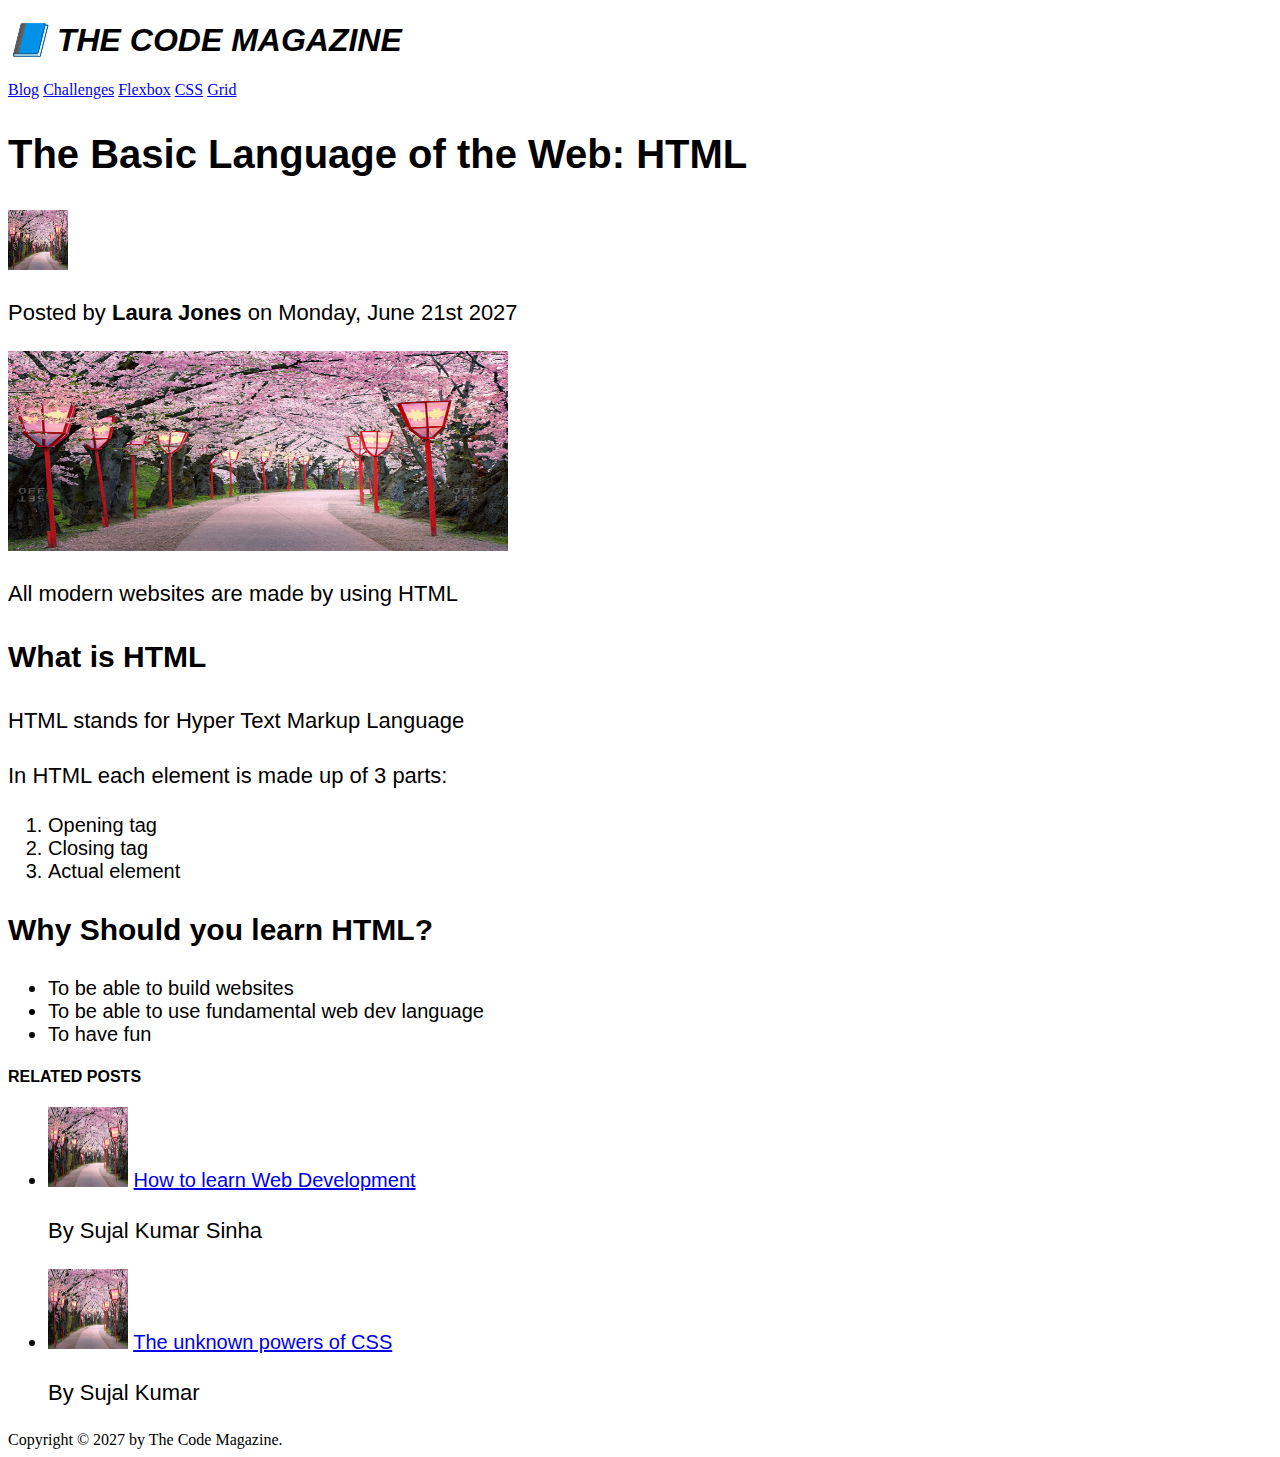
==== jonas course/css basic project/index.html @ e621331d "basic layout and styling" ====
<!DOCTYPE html>
<html lang="en">
  <head>
    <meta charset="UTF-8" />
    <meta http-equiv="X-UA-Compatible" content="IE=edge" />
    <meta name="viewport" content="width=device-width, initial-scale=1.0" />
    <title>Document</title>
    <link rel="stylesheet" href="style.css" />
  </head>
  <body>
    <header>
      <h1>&#128216; The Code Magazine</h1>
      <nav>
        <a href="slfj">Blog</a>
        <a href="slfj">Challenges</a>
        <a href="slfj">Flexbox</a>
        <a href="slfj">CSS</a>
        <a href="slfj">Grid</a>
      </nav>
    </header>
    <article>
      <header>
        <h2>The Basic Language of the Web: HTML</h2>
        <img
          src="/first_project/cherry blossoms.jpeg"
          alt="Author picture"
          height="60"
          width="60"
        />
        <p>Posted by<strong> Laura Jones </strong>on Monday, June 21st 2027</p>
      </header>
      <img
        src="cherry blossoms.jpeg"
        alt="Main picture of the article"
        width="500"
        height="200"
      />
      <p>All modern websites are made by using HTML</p>
      <h3>What is HTML</h3>
      <p>HTML stands for Hyper Text Markup Language</p>
      <p>In HTML each element is made up of 3 parts:</p>
      <ol>
        <li>Opening tag</li>
        <li>Closing tag</li>
        <li>Actual element</li>
      </ol>
      <h3>Why Should you learn HTML?</h3>
      <ul>
        <li>To be able to build websites</li>
        <li>To be able to use fundamental web dev language</li>
        <li>To have fun</li>
      </ul>
      <h4>Related Posts</h4>
      <ul>
        <li>
          <img
            src="cherry blossoms.jpeg"
            alt="picture of a tree"
            width="80"
            height="80"
          />
          <a href="sljfdl">How to learn Web Development</a>
        </li>
        <p>By Sujal Kumar Sinha</p>
        <li>
          <img
            src="cherry blossoms.jpeg"
            alt="picture of a tree"
            width="80"
            height="80"
          />
          <a href="sljds"> The unknown powers of CSS </a>
          <p>By Sujal Kumar</p>
        </li>
      </ul>
    </article>
    <footer>Copyright &#169; 2027 by The Code Magazine.</footer>
  </body>
</html>
---- jonas course/css basic project/style.css ----
h1 {
  font-family: sans-serif;
  text-transform: uppercase;
  font-style: italic;
}

h2 {
  font-size: 40px;
  font-family: sans-serif;
}

p {
  font-size: 22px;
  font-family: sans-serif;
  line-height: 1.5;
}

h3 {
  font-size: 30px;
  font-family: sans-serif;
}

h4 {
  fontsize: 20px;
  font-family: sans-serif;
  text-transform: uppercase;
}

li {
  font-size: 20px;
  font-family: sans-serif;
}
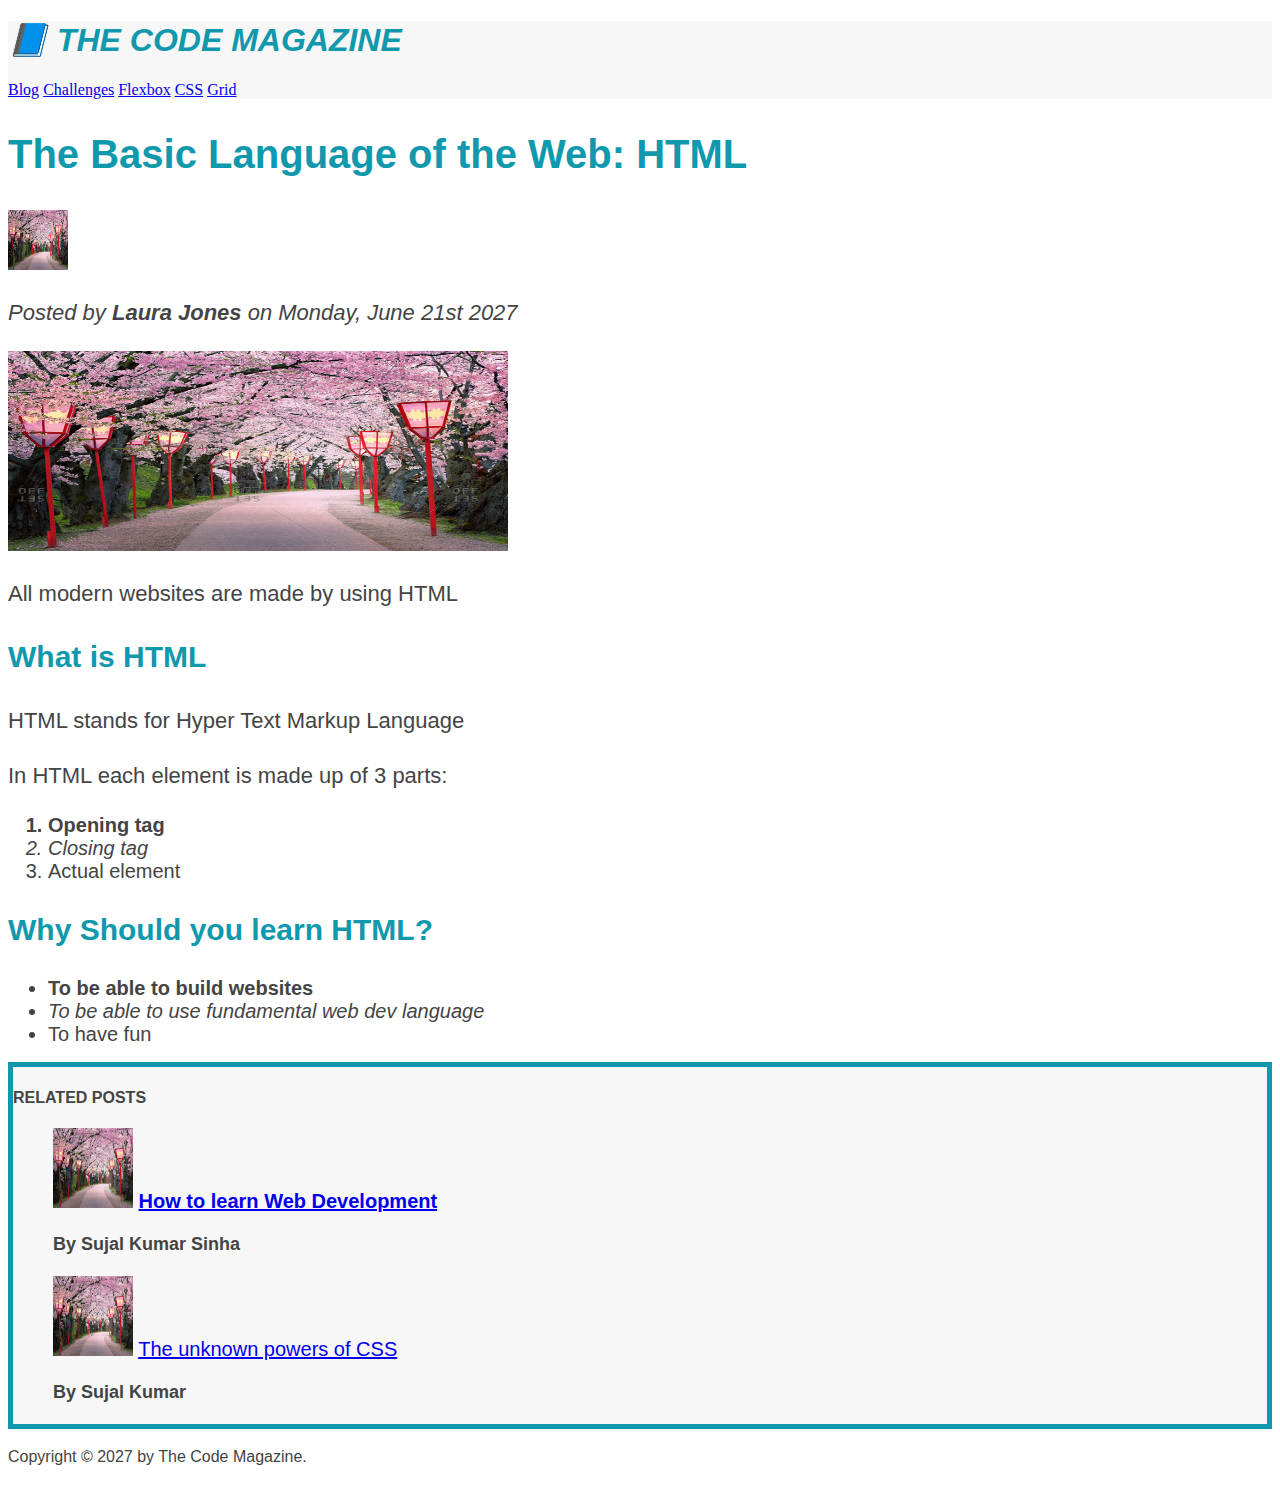
==== commit 3c1cebf5: "selecting elements by id , class etc" ====
--- a/jonas course/css basic project/index.html
+++ b/jonas course/css basic project/index.html
@@ -8,7 +8,7 @@
     <link rel="stylesheet" href="style.css" />
   </head>
   <body>
-    <header>
+    <header class="main-header">
       <h1>&#128216; The Code Magazine</h1>
       <nav>
         <a href="slfj">Blog</a>
@@ -27,14 +27,17 @@
           height="60"
           width="60"
         />
-        <p>Posted by<strong> Laura Jones </strong>on Monday, June 21st 2027</p>
+        <p id="author">
+          Posted by<strong> Laura Jones </strong>on Monday, June 21st 2027
+        </p>
+        <img
+          src="cherry blossoms.jpeg"
+          alt="Main picture of the article"
+          width="500"
+          height="200"
+        />
       </header>
-      <img
-        src="cherry blossoms.jpeg"
-        alt="Main picture of the article"
-        width="500"
-        height="200"
-      />
+
       <p>All modern websites are made by using HTML</p>
       <h3>What is HTML</h3>
       <p>HTML stands for Hyper Text Markup Language</p>
@@ -50,8 +53,9 @@
         <li>To be able to use fundamental web dev language</li>
         <li>To have fun</li>
       </ul>
+      <aside>
       <h4>Related Posts</h4>
-      <ul>
+      <ul class="related">
         <li>
           <img
             src="cherry blossoms.jpeg"
@@ -61,7 +65,7 @@
           />
           <a href="sljfdl">How to learn Web Development</a>
         </li>
-        <p>By Sujal Kumar Sinha</p>
+        <p class="related-author">By Sujal Kumar Sinha</p>
         <li>
           <img
             src="cherry blossoms.jpeg"
@@ -70,10 +74,13 @@
             height="80"
           />
           <a href="sljds"> The unknown powers of CSS </a>
-          <p>By Sujal Kumar</p>
+          <p class="related-author">By Sujal Kumar</p>
         </li>
       </ul>
     </article>
-    <footer>Copyright &#169; 2027 by The Code Magazine.</footer>
+  </aside>
+    <footer>
+      <p id="copyright">Copyright &#169; 2027 by The Code Magazine.</p>
+    </footer>
   </body>
 </html>
--- a/jonas course/css basic project/style.css
+++ b/jonas course/css basic project/style.css
@@ -1,32 +1,95 @@
+/* instead of giving the same font to each element we can just select all of them and style them at once */
+
+h1,
+h2,
+h3,
+h4,
+p,
+li {
+  font-family: sans-serif;
+  color: #444;
+}
+
+h1,
+h2,
+h3 {
+  color: #1098ad;
+}
+
 h1 {
-  font-family: sans-serif;
   text-transform: uppercase;
   font-style: italic;
 }
 
 h2 {
   font-size: 40px;
-  font-family: sans-serif;
 }
 
 p {
   font-size: 22px;
-  font-family: sans-serif;
+
   line-height: 1.5;
 }
 
 h3 {
   font-size: 30px;
-  font-family: sans-serif;
 }
 
 h4 {
   fontsize: 20px;
-  font-family: sans-serif;
+
   text-transform: uppercase;
 }
 
 li {
   font-size: 20px;
-  font-family: sans-serif;
 }
+
+/* footer p {
+  font-size: 16px;
+} */
+
+/* header p {
+  font-style: italic;
+} */
+
+/* slecting by id */
+/* id can only be used once , to use same id for multiple elements we use class  */
+#author {
+  font-style: italic;
+}
+
+#copyright {
+  font-size: 16px;
+}
+
+/* selecting by class */
+
+.related-author {
+  font-size: 18px;
+  font-weight: bold;
+}
+
+.related {
+  list-style: none;
+  /* remove bullet points */
+}
+
+.main-header {
+  background-color: #f7f7f7;
+}
+
+aside {
+  background-color: #f7f7f7;
+  border: 5px solid #1098ad;
+  /* border-top: 5px solid #1098ad; */
+  /* border-bottom: 5px solid #1098ad; */
+}
+
+/* pseudo class */
+li:first-child {
+  font-weight: bold;
+}
+li:nth-child(2) {
+  font-style: italic;
+}
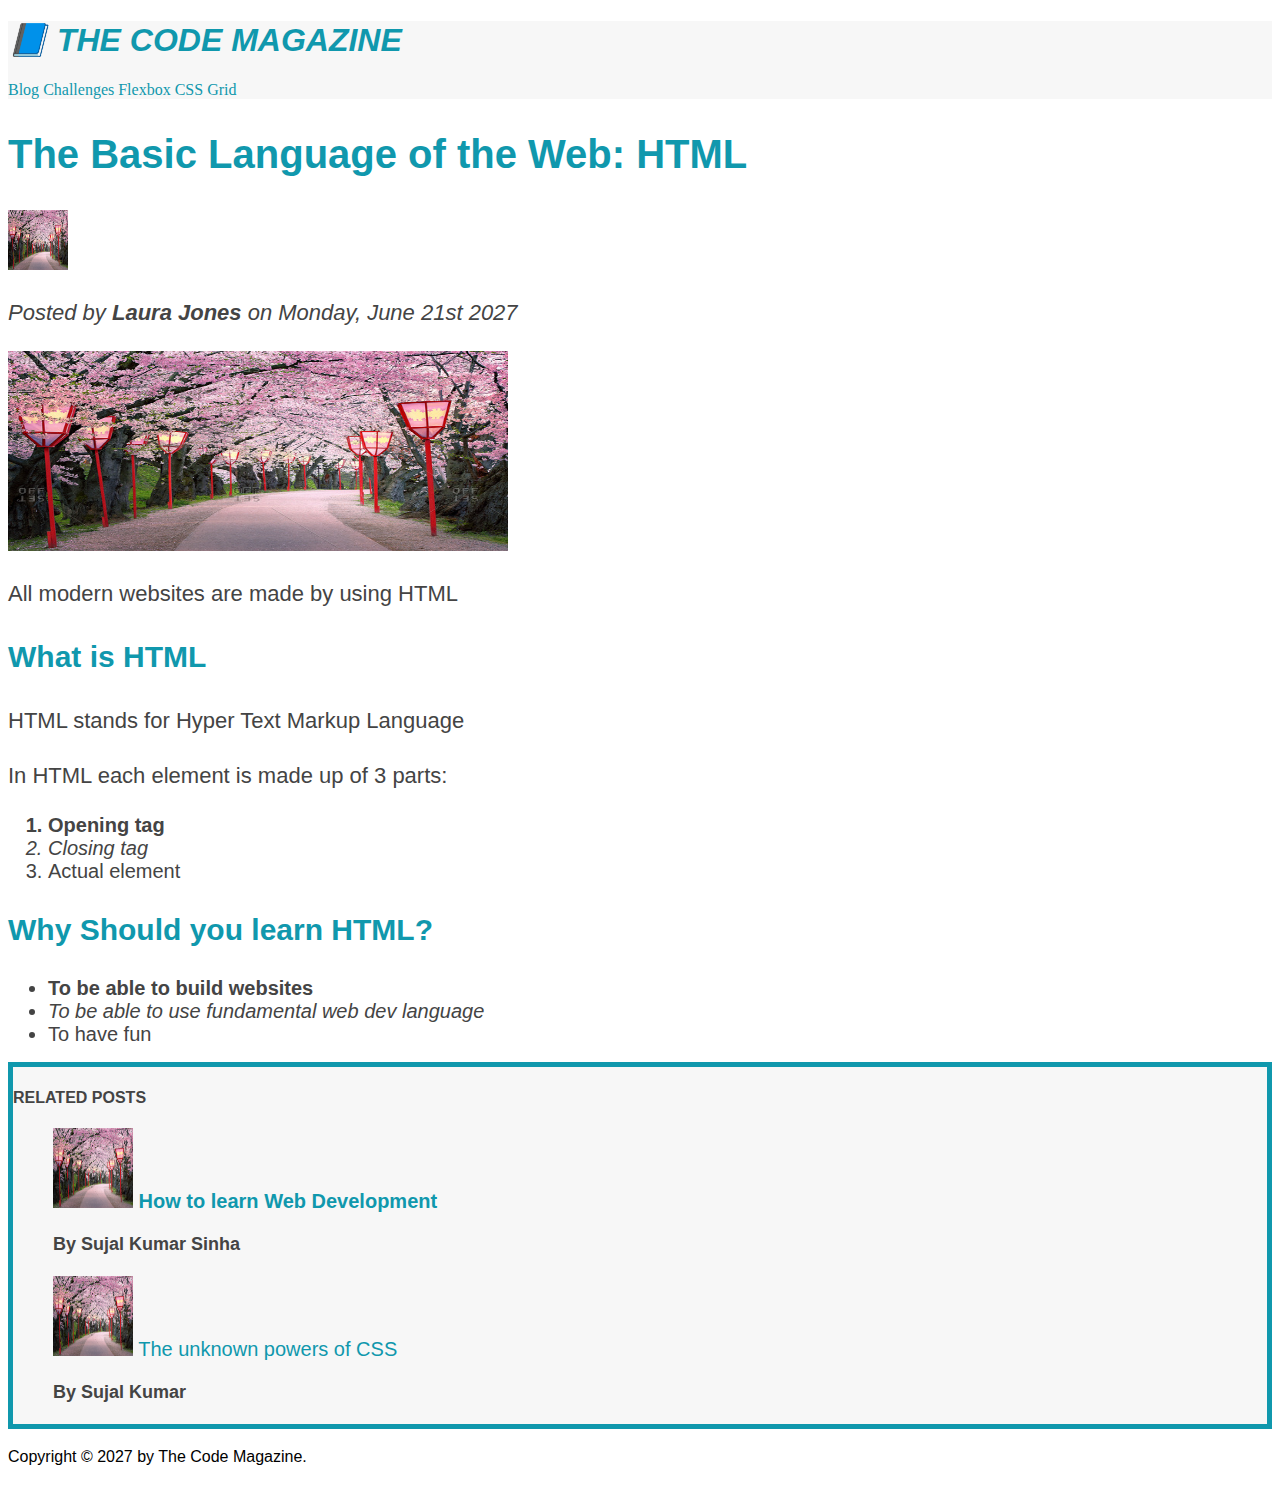
==== commit bd7b88d9: "selectors hirearchy" ====
--- a/jonas course/css basic project/index.html
+++ b/jonas course/css basic project/index.html
@@ -80,7 +80,7 @@
     </article>
   </aside>
     <footer>
-      <p id="copyright">Copyright &#169; 2027 by The Code Magazine.</p>
+      <p id="copyright" class="copyright text">Copyright &#169; 2027 by The Code Magazine.</p>
     </footer>
   </body>
 </html>
--- a/jonas course/css basic project/style.css
+++ b/jonas course/css basic project/style.css
@@ -93,3 +93,40 @@
 li:nth-child(2) {
   font-style: italic;
 }
+
+/* styling links*/
+/* orer is like LVHA */
+a:link {
+  color: #1098ad;
+  text-decoration: none;
+}
+
+a:visited {
+  color: #1098ad;
+}
+
+a:hover {
+  color: red;
+  font-weight: bold;
+  text-decoration: underline wavy #444;
+}
+a:active {
+  background-color: aquamarine;
+}
+
+/* resolving conflicts */
+
+#copyright {
+  color: black;
+}
+.copyright {
+  color: yellow;
+}
+
+.text {
+  color: green;
+}
+
+footer {
+  color: red;
+}
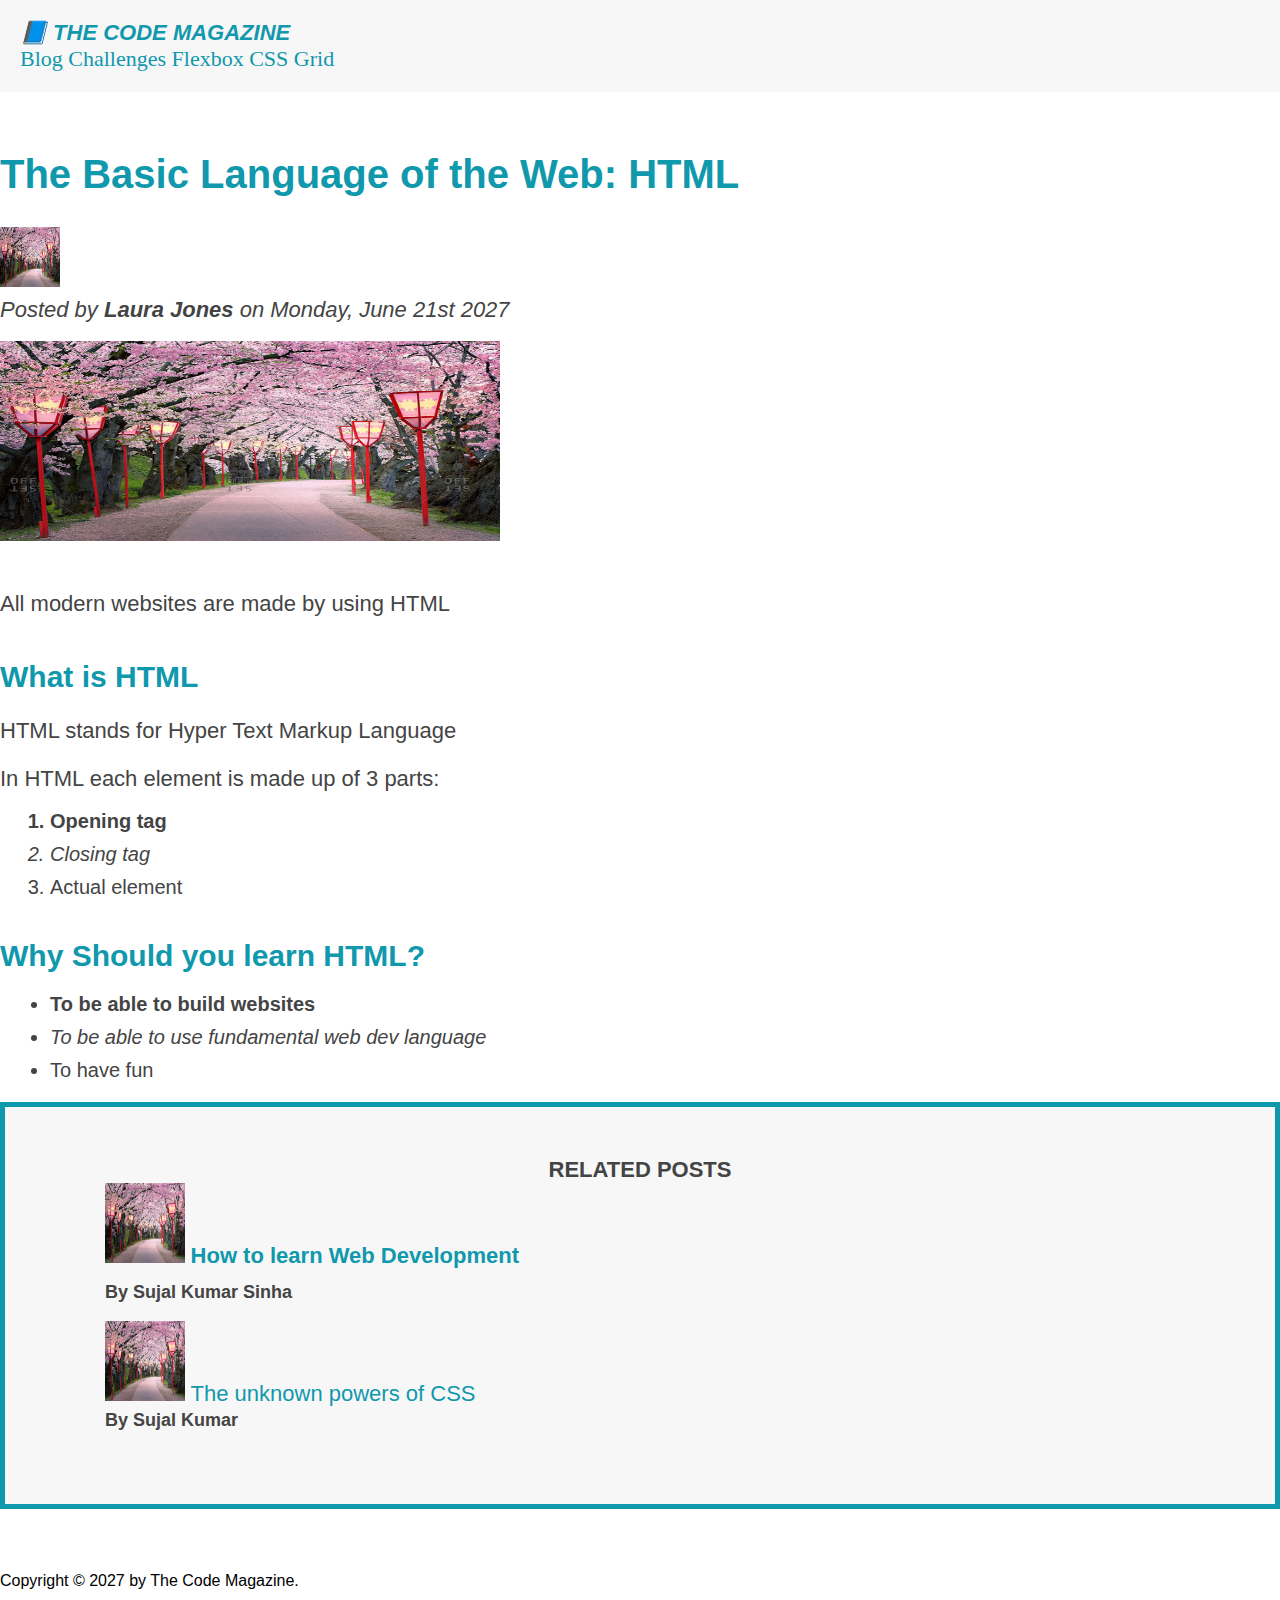
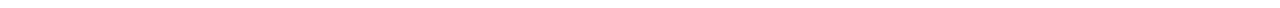
==== commit 03f65f9d: "margins and paddings" ====
--- a/jonas course/css basic project/index.html
+++ b/jonas course/css basic project/index.html
@@ -19,7 +19,8 @@
       </nav>
     </header>
     <article>
-      <header>
+       
+        <header  class="post-header">
         <h2>The Basic Language of the Web: HTML</h2>
         <img
           src="/first_project/cherry blossoms.jpeg"
--- a/jonas course/css basic project/style.css
+++ b/jonas course/css basic project/style.css
@@ -1,3 +1,8 @@
+* {
+  margin: 0;
+  padding: 0;
+}
+
 /* instead of giving the same font to each element we can just select all of them and style them at once */
 
 h1,
@@ -8,6 +13,29 @@
 li {
   font-family: sans-serif;
   color: #444;
+}
+
+.main-header {
+  background-color: #f7f7f7;
+  padding: 20px;
+  margin-bottom: 60px;
+}
+
+.post-header {
+  margin-bottom: 40px;
+}
+
+article {
+  margin-bottom: 60px;
+}
+aside {
+  background-color: #f7f7f7;
+  border: 5px solid #1098ad;
+  /* border-top: 5px solid #1098ad; */
+  /* border-bottom: 5px solid #1098ad; */
+  /* padding-top: 50px;
+  padding-bottom: 50px; */
+  padding: 50px 50px;
 }
 
 h1,
@@ -23,26 +51,39 @@
 
 h2 {
   font-size: 40px;
+  margin-bottom: 30px;
 }
 
 p {
   font-size: 22px;
-
+  margin-bottom: 15px;
   line-height: 1.5;
 }
 
 h3 {
   font-size: 30px;
+  margin-bottom: 20px;
+  margin-top: 40px;
 }
 
 h4 {
   fontsize: 20px;
-
+  text-align: center;
   text-transform: uppercase;
 }
 
+ul,
+ol {
+  margin-left: 50px;
+  margin-bottom: 20px;
+}
 li {
   font-size: 20px;
+  margin-bottom: 10px;
+}
+
+li:last-child {
+  margin-bottom: 0;
 }
 
 /* footer p {
@@ -73,17 +114,6 @@
 .related {
   list-style: none;
   /* remove bullet points */
-}
-
-.main-header {
-  background-color: #f7f7f7;
-}
-
-aside {
-  background-color: #f7f7f7;
-  border: 5px solid #1098ad;
-  /* border-top: 5px solid #1098ad; */
-  /* border-bottom: 5px solid #1098ad; */
 }
 
 /* pseudo class */
@@ -130,3 +160,16 @@
 footer {
   color: red;
 }
+/* 
+Inheritance is present in css but its preference order is very low so it gets overwritten very easily when a other selector styles that element */
+
+body {
+  color: red;
+}
+/* all the properties of body gets inherited to the child elments of the body , properties like border top doesnt get passed down to the child */
+
+/* the universal selector , it has lowest priority */
+
+* {
+  font-size: 22px;
+}
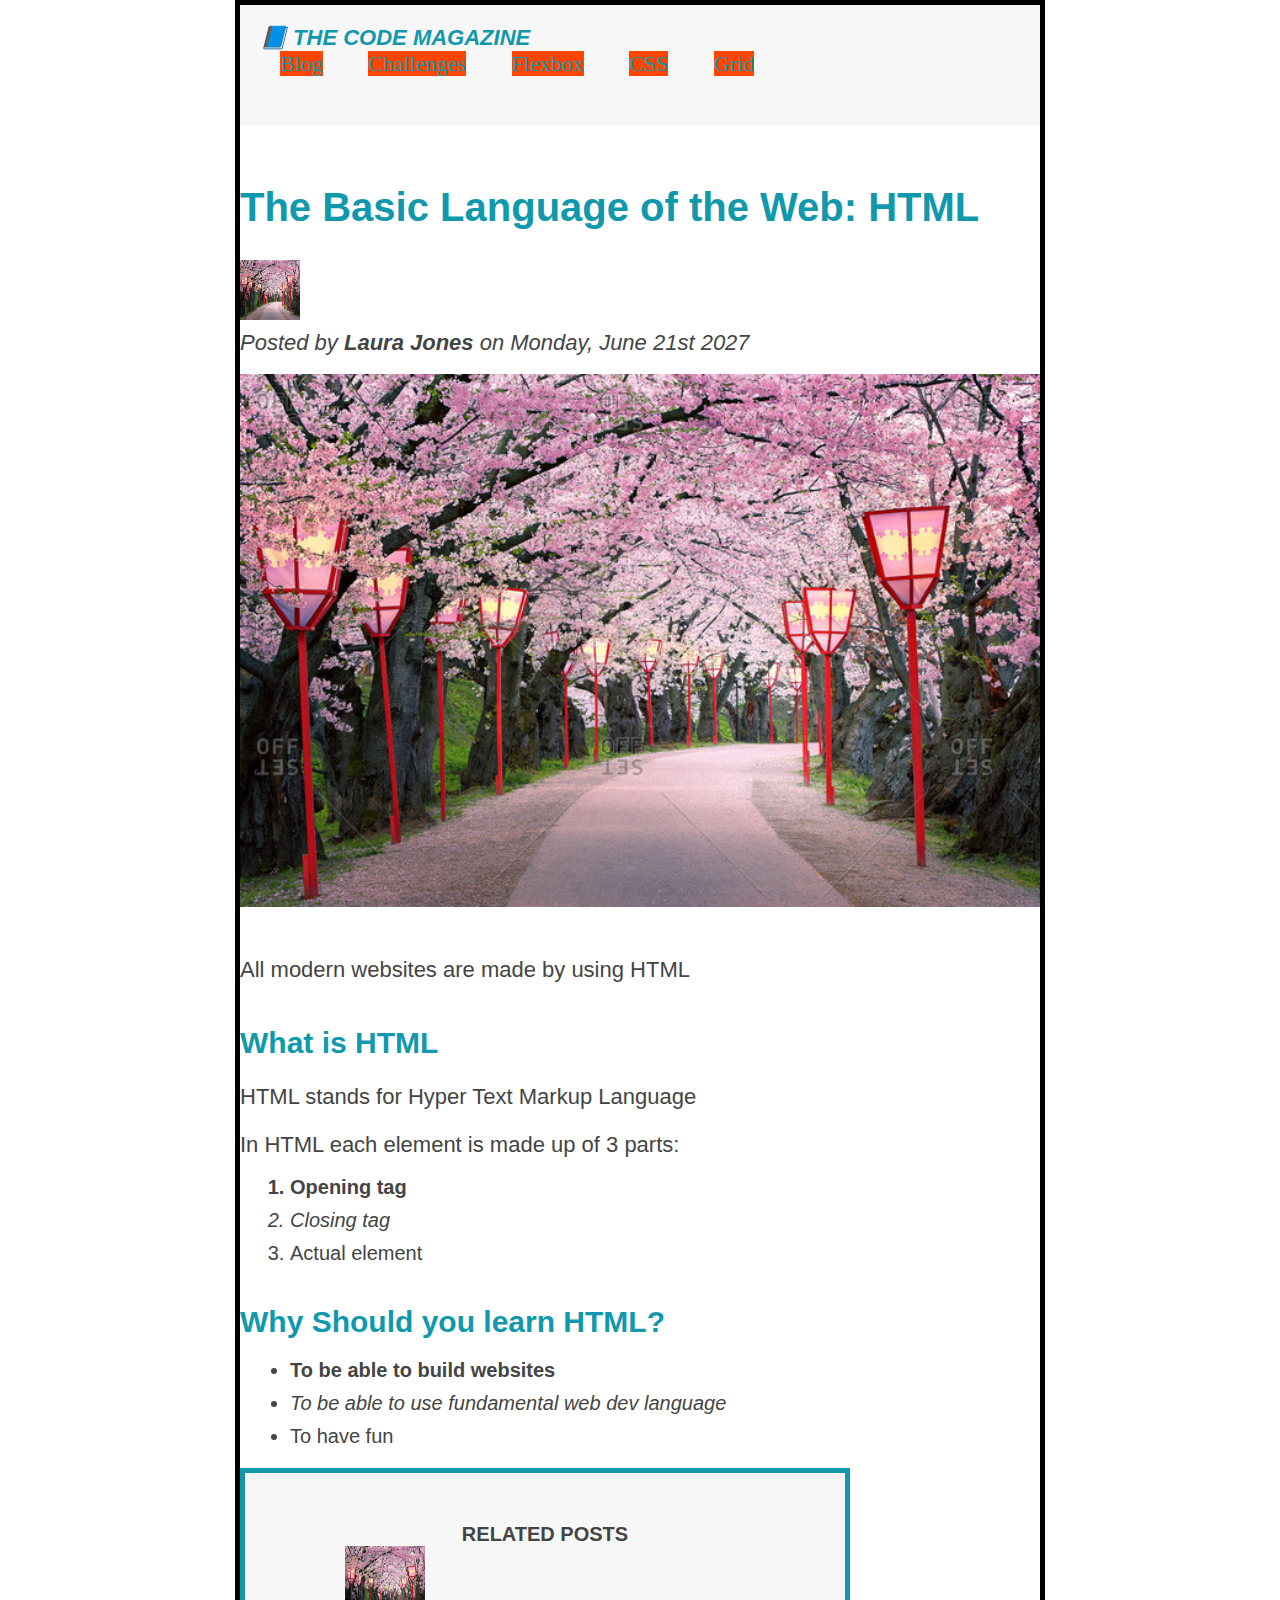
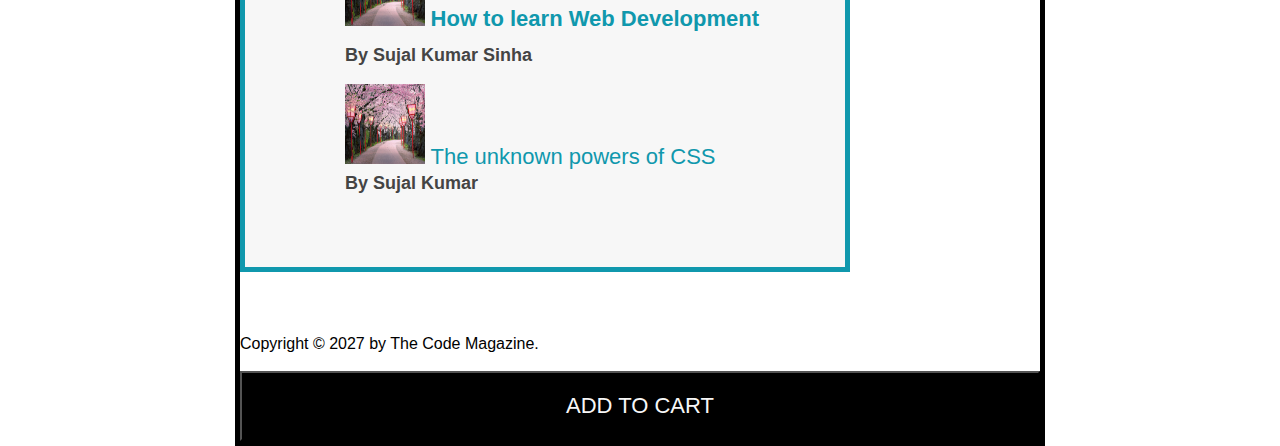
==== commit cf655146: "box and inline level elements" ====
--- a/jonas course/css basic project/index.html
+++ b/jonas course/css basic project/index.html
@@ -8,6 +8,7 @@
     <link rel="stylesheet" href="style.css" />
   </head>
   <body>
+    <div class="container">
     <header class="main-header">
       <h1>&#128216; The Code Magazine</h1>
       <nav>
@@ -36,6 +37,7 @@
           alt="Main picture of the article"
           width="500"
           height="200"
+          class="post-image"
         />
       </header>
 
@@ -83,5 +85,8 @@
     <footer>
       <p id="copyright" class="copyright text">Copyright &#169; 2027 by The Code Magazine.</p>
     </footer>
+  <button>Add to Cart</button>
+
+  </div>
   </body>
 </html>
--- a/jonas course/css basic project/style.css
+++ b/jonas course/css basic project/style.css
@@ -15,10 +15,19 @@
   color: #444;
 }
 
+.container {
+  width: 800px;
+  /* margin-left: auto;
+  margin-right: auto; */
+  margin: 0 auto;
+  border: 5px solid black;
+}
+
 .main-header {
   background-color: #f7f7f7;
   padding: 20px;
   margin-bottom: 60px;
+  height: 80px;
 }
 
 .post-header {
@@ -36,6 +45,7 @@
   /* padding-top: 50px;
   padding-bottom: 50px; */
   padding: 50px 50px;
+  width: 500px;
 }
 
 h1,
@@ -67,7 +77,7 @@
 }
 
 h4 {
-  fontsize: 20px;
+  font-size: 20px;
   text-align: center;
   text-transform: uppercase;
 }
@@ -173,3 +183,35 @@
 * {
   font-size: 22px;
 }
+
+.post-image {
+  width: 100%;
+  height: auto;
+}
+
+button {
+  background-color: black;
+  color: #f7f7f7;
+  text-transform: uppercase;
+  text-align: center;
+  width: 100%;
+  padding: 20px 0px;
+}
+
+button:hover {
+  background-color: #f7f7f7;
+  color: black;
+  border-top: 5px solid black;
+  /* border-bottom: 5px solid black;
+  border-left: 5px solid black;
+  border-right: 5px solid black; */
+}
+
+/* margin does not work at top and bottom because it is a inline element not block  */
+nav a:link {
+  background-color: orangered;
+  margin: 20px;
+
+  /* to convert this into block level element */
+  /* display: block; */
+}
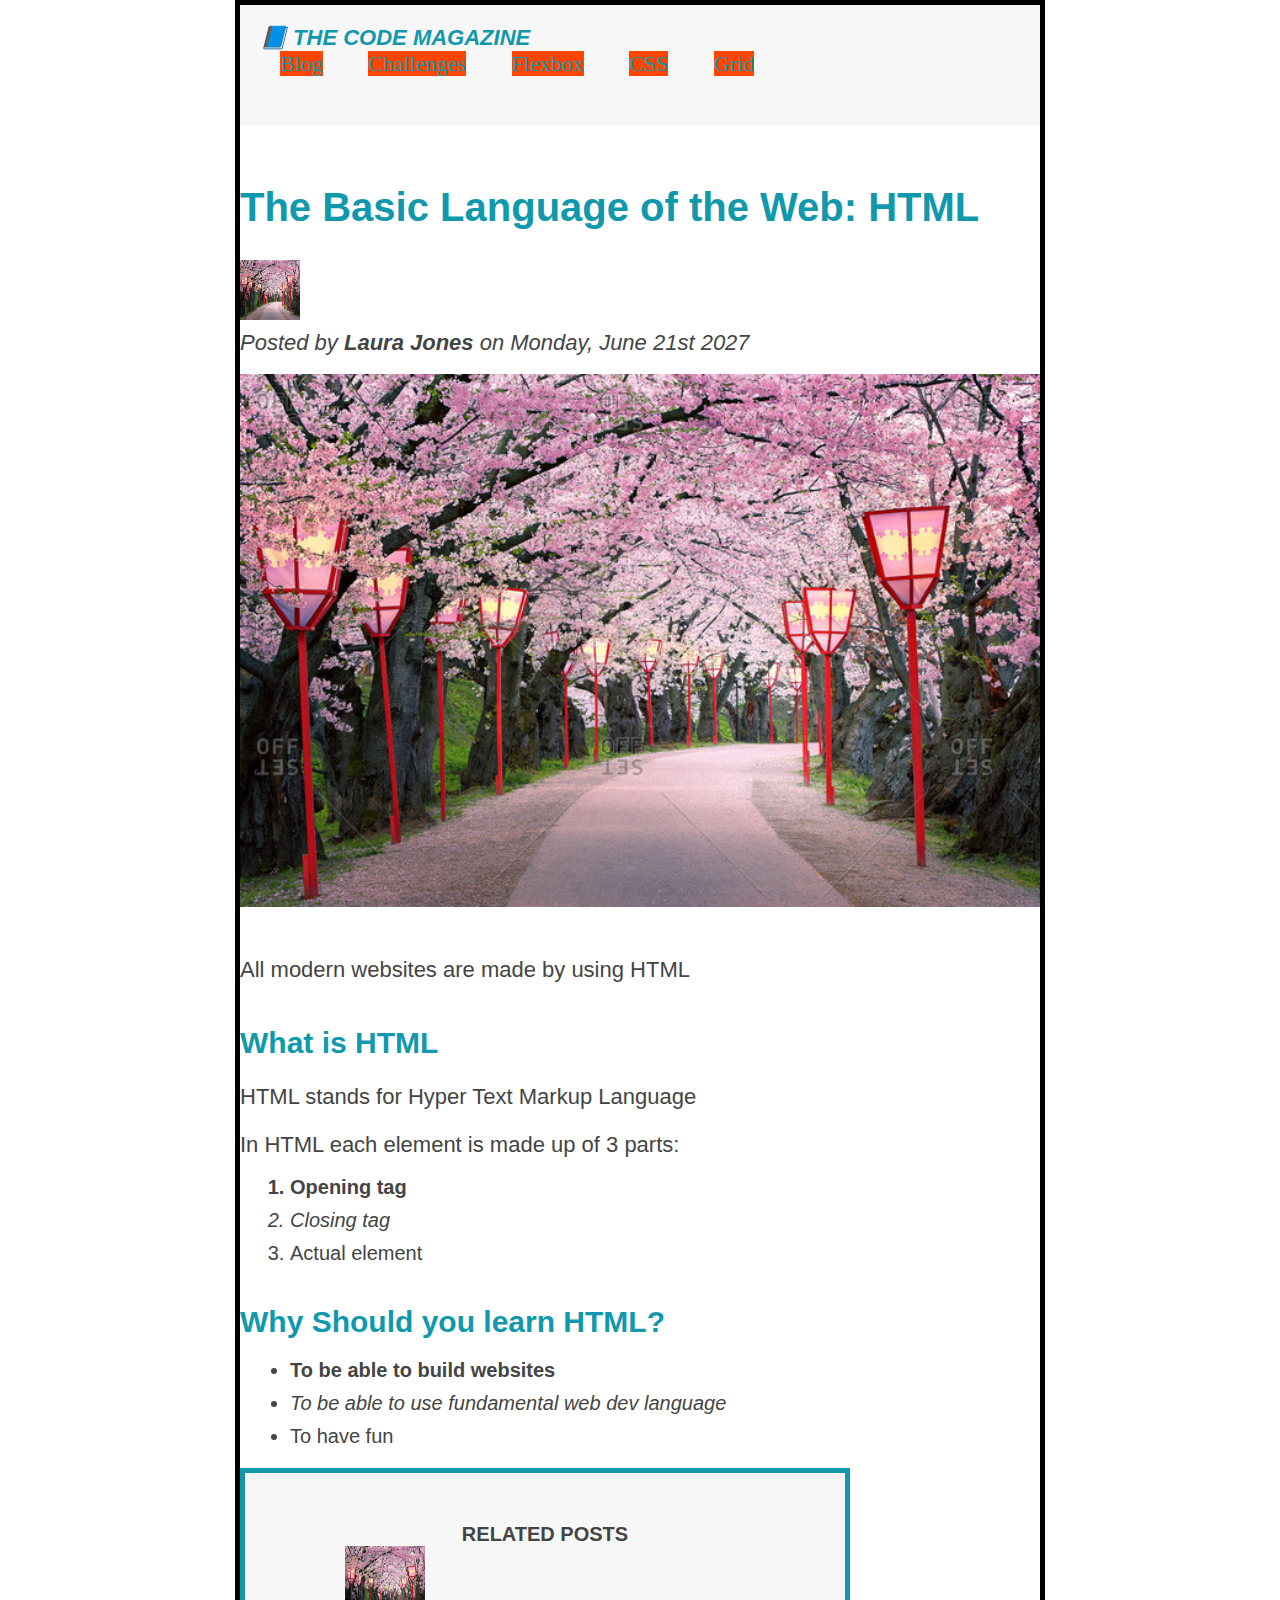
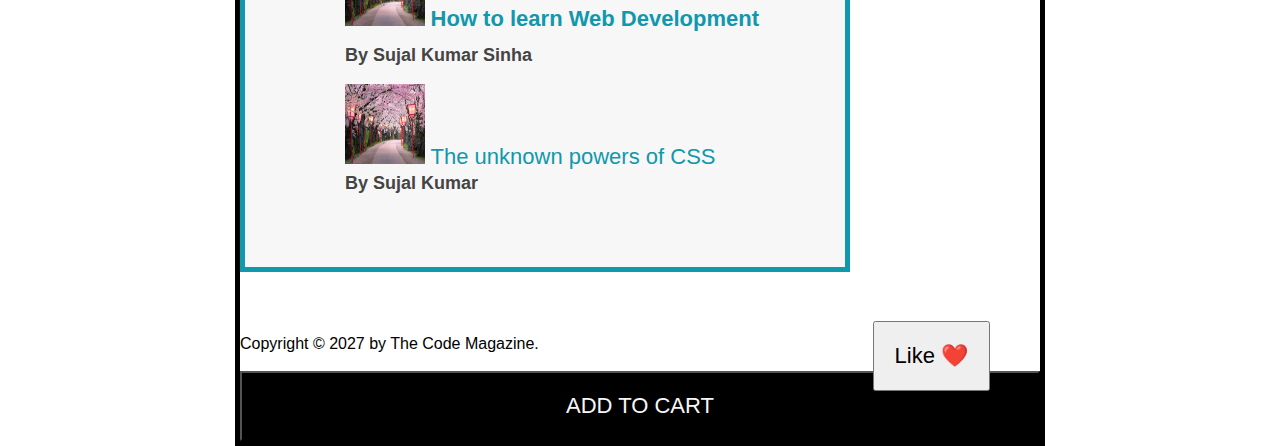
==== commit 88e5989a: "absolute positioning" ====
--- a/jonas course/css basic project/index.html
+++ b/jonas course/css basic project/index.html
@@ -40,7 +40,7 @@
           class="post-image"
         />
       </header>
-
+      <button class="absolute-button">Like ❤️</button>
       <p>All modern websites are made by using HTML</p>
       <h3>What is HTML</h3>
       <p>HTML stands for Hyper Text Markup Language</p>
@@ -85,8 +85,9 @@
     <footer>
       <p id="copyright" class="copyright text">Copyright &#169; 2027 by The Code Magazine.</p>
     </footer>
-  <button>Add to Cart</button>
+  <button class="cart">Add to Cart</button>
 
   </div>
+  
   </body>
 </html>
--- a/jonas course/css basic project/style.css
+++ b/jonas course/css basic project/style.css
@@ -21,6 +21,7 @@
   margin-right: auto; */
   margin: 0 auto;
   border: 5px solid black;
+  position: relative;
 }
 
 .main-header {
@@ -175,6 +176,7 @@
 
 body {
   color: red;
+  /* position: relative; */
 }
 /* all the properties of body gets inherited to the child elments of the body , properties like border top doesnt get passed down to the child */
 
@@ -189,7 +191,7 @@
   height: auto;
 }
 
-button {
+.cart {
   background-color: black;
   color: #f7f7f7;
   text-transform: uppercase;
@@ -215,3 +217,12 @@
   /* to convert this into block level element */
   /* display: block; */
 }
+
+.absolute-button {
+  font-size: 22px;
+  cursor: pointer;
+  padding: 20px;
+  position: absolute;
+  bottom: 50px;
+  right: 50px;
+}
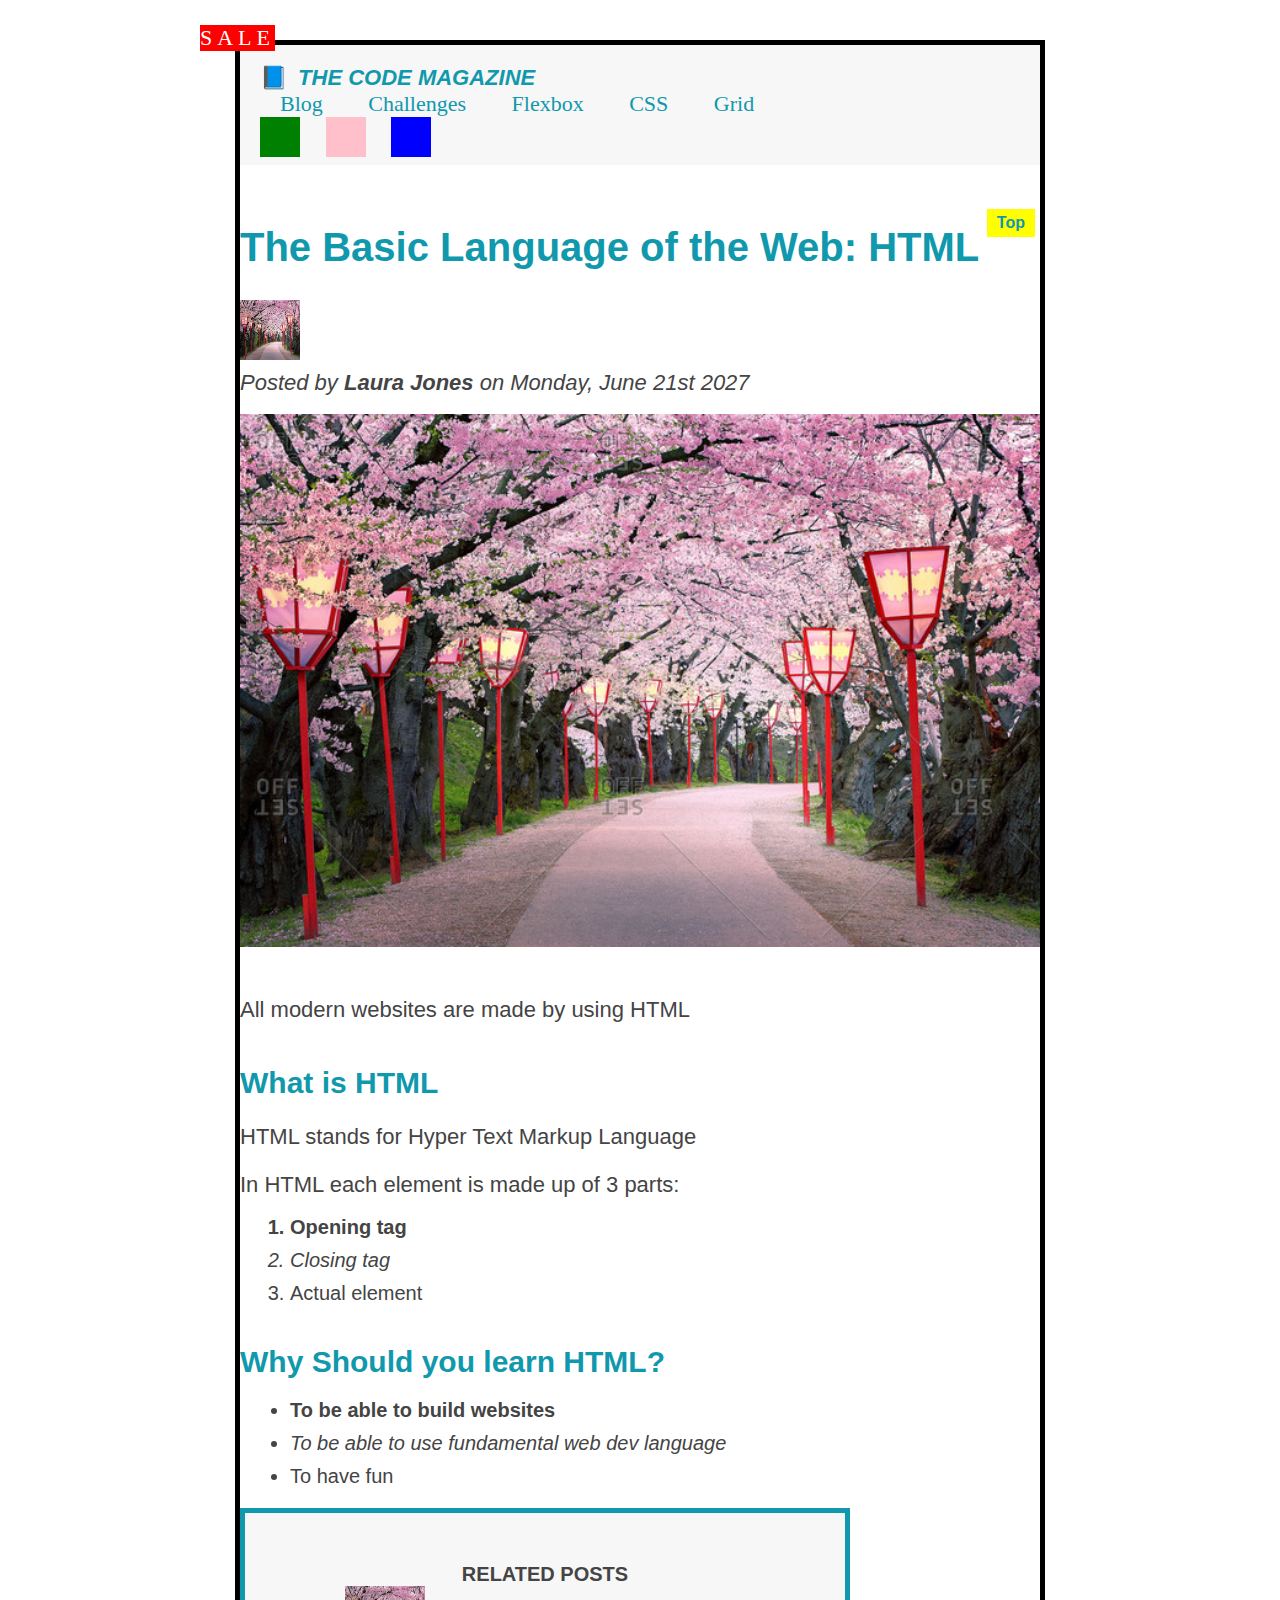
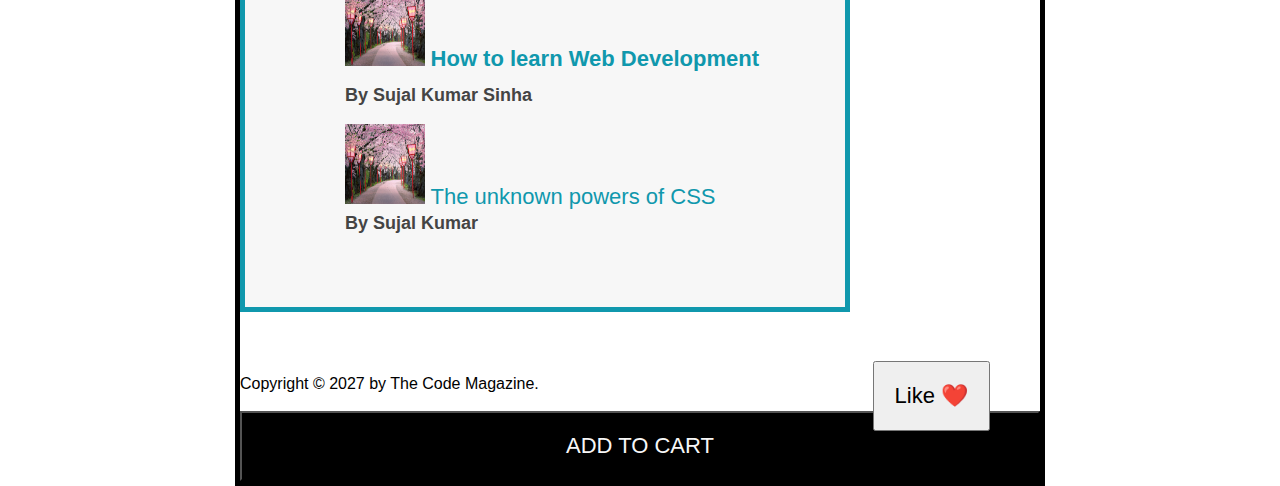
==== commit 4ca7eb8b: "pseudo element with absolute positioning practice" ====
--- a/jonas course/css basic project/index.html
+++ b/jonas course/css basic project/index.html
@@ -18,6 +18,12 @@
         <a href="slfj">CSS</a>
         <a href="slfj">Grid</a>
       </nav>
+      <div class="colors">
+        <div class="color1"></div>
+        <div class="color2"></div>
+        <div class="color3"></div>
+        <div class="color4"></div>
+      </div>
     </header>
     <article>
        
--- a/jonas course/css basic project/style.css
+++ b/jonas course/css basic project/style.css
@@ -22,6 +22,7 @@
   margin: 0 auto;
   border: 5px solid black;
   position: relative;
+  margin-top: 40px;
 }
 
 .main-header {
@@ -63,6 +64,7 @@
 h2 {
   font-size: 40px;
   margin-bottom: 30px;
+  position: relative;
 }
 
 p {
@@ -211,7 +213,7 @@
 
 /* margin does not work at top and bottom because it is a inline element not block  */
 nav a:link {
-  background-color: orangered;
+  /* background-color: orangered; */
   margin: 20px;
 
   /* to convert this into block level element */
@@ -226,3 +228,56 @@
   bottom: 50px;
   right: 50px;
 }
+
+/* pseudo element  , use two colon . One colon is for pseudo classes */
+h1::first-letter {
+  font-style: normal;
+  margin-right: 5px;
+  /* font-size: 30px; */
+}
+
+h2::after {
+  content: "Top";
+  background-color: yellow;
+  font-weight: bold;
+  padding: 5px 10px;
+  font-size: 16px;
+  position: absolute;
+  top: -16px;
+  right: 5px;
+}
+
+.color1,
+.color2,
+.color3,
+.color4 {
+  width: 40px;
+  height: 40px;
+  display: inline-block;
+  margin-right: 20px;
+}
+
+.colors div:last-child {
+  margin-right: 0;
+}
+.colors div:nth-child(1) {
+  background-color: green;
+}
+
+.color2 {
+  background-color: pink;
+}
+
+.color3 {
+  background-color: blue;
+}
+
+.container::after {
+  content: "SALE";
+  background-color: red;
+  color: white;
+  position: absolute;
+  left: -40px;
+  top: -20px;
+  letter-spacing: 5px;
+}
